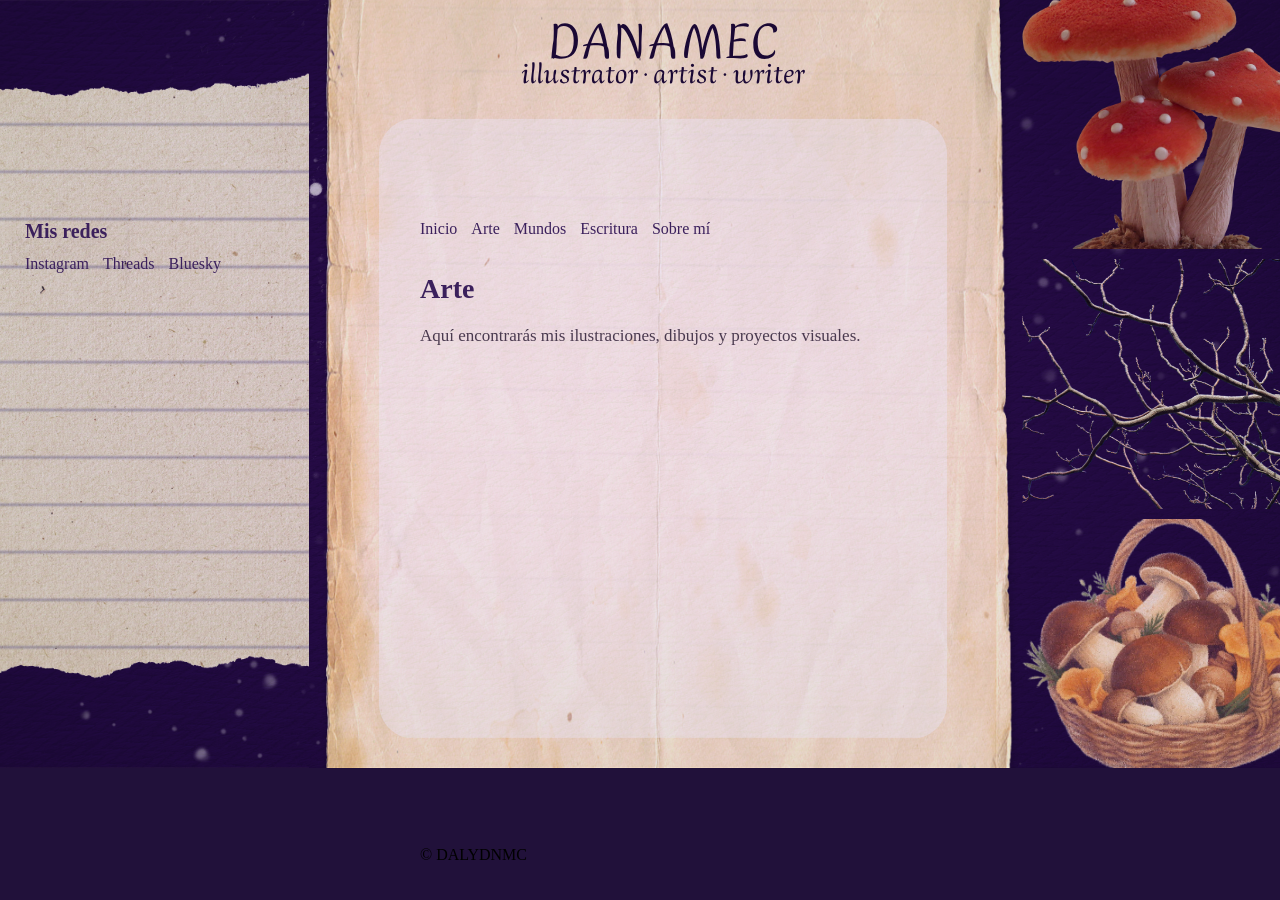
==== arte.html @ 803d5026 "Create arte.html" ====
<!DOCTYPE html>
<html lang="es">

<head>
  <meta charset="UTF-8">
  <title>DANAMEC · Arte</title>

  <link rel="stylesheet" href="estilo.css">
</head>

<body>

  <aside class="redes">

    <h3>Mis redes</h3>

    <a href="#">Instagram</a>
    <a href="#">Threads</a>
    <a href="#">Bluesky</a>

  </aside>

  <main>

    <nav class="menu-principal">
      <a href="index.html">Inicio</a>
      <a href="arte.html">Arte</a>
      <a href="#">Mundos</a>
      <a href="#">Escritura</a>
      <a href="#">Sobre mí</a>
    </nav>

    <h2>Arte</h2>

    <p>
      Aquí encontrarás mis ilustraciones, dibujos y proyectos visuales.
    </p>

  </main>

  <footer>
    <p>© DALYDNMC</p>
  </footer>

</body>

</html>
---- estilo.css ----
body {
  margin: 0;
  min-height: 100vh;

  background-image: url("DANAMEC.png");
  background-size: 1366px 768px;
  background-position: top center;
  background-repeat: no-repeat;
  background-color: #21113a;

  font-family: Georgia, serif;
}


/* REDES SOCIALES */

.redes {
  position: absolute;
  top: 200px;
  left: 25px;
  width: 300px;
}

.redes h3 {
  color: #3b205c;
  font-size: 20px;
  margin-bottom: 12px;
}

.redes a {
  color: #3b205c;
  text-decoration: none;
  margin-right: 10px;
  font-size: 16px;
}

.redes a:hover {
  color: #8b5aa8;
  text-decoration: underline;
}
/* CONTENIDO CENTRAL */

main {
  position: absolute;
  top: 220px;
  left: 420px;
  width: 540px;
}


/* MENÚ PRINCIPAL */

.menu-principal {
  white-space: nowrap;
  margin-bottom: 35px;
}

.menu-principal a {
  color: #3b205c;
  text-decoration: none;
  margin-right: 10px;
  font-size: 16px;
}

.menu-principal a:hover {
  color: #8b5aa8;
  text-decoration: underline;
}


/* TEXTO */

main h2 {
  color: #3b205c;
  font-size: 28px;
  margin-bottom: 15px;
}

main p {
  color: #4a3a4f;
  font-size: 17px;
  line-height: 1.6;
}


/* COPYRIGHT */

footer {
  position: absolute;
  bottom: 20px;
  left: 420px;
}
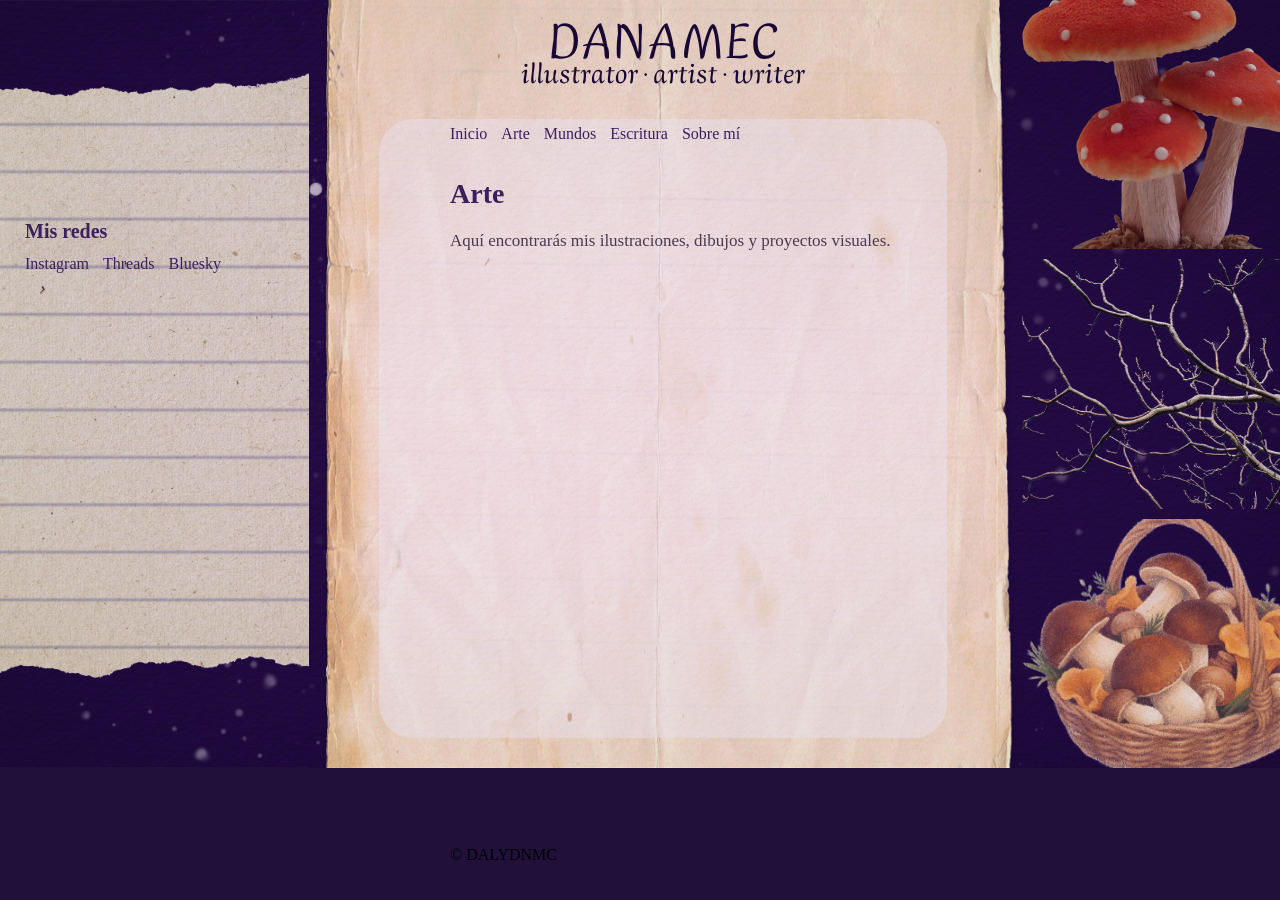
==== commit c1189587: "Update arte.html" ====
--- a/arte.html
+++ b/arte.html
@@ -22,14 +22,14 @@
 
   <main>
 
-    <nav class="menu-principal">
-      <a href="index.html">Inicio</a>
-      <a href="arte.html">Arte</a>
-      <a href="#">Mundos</a>
-      <a href="#">Escritura</a>
-      <a href="#">Sobre mí</a>
-    </nav>
-
+   <nav class="menu-principal">
+  <a href="index.html">Inicio</a>
+  <a href="arte.html">Arte</a>
+  <a href="mundos.html">Mundos</a>
+  <a href="escritura.html">Escritura</a>
+  <a href="sobre-mi.html">Sobre mí</a>
+</nav>
+    
     <h2>Arte</h2>
 
     <p>
--- a/estilo.css
+++ b/estilo.css
@@ -42,9 +42,9 @@
 
 main {
   position: absolute;
-  top: 220px;
-  left: 420px;
-  width: 540px;
+  top: 125px;
+  left: 450px;
+  width: 510px;
 }
 
 
@@ -88,5 +88,5 @@
 footer {
   position: absolute;
   bottom: 20px;
-  left: 420px;
+  left: 450px;
 }
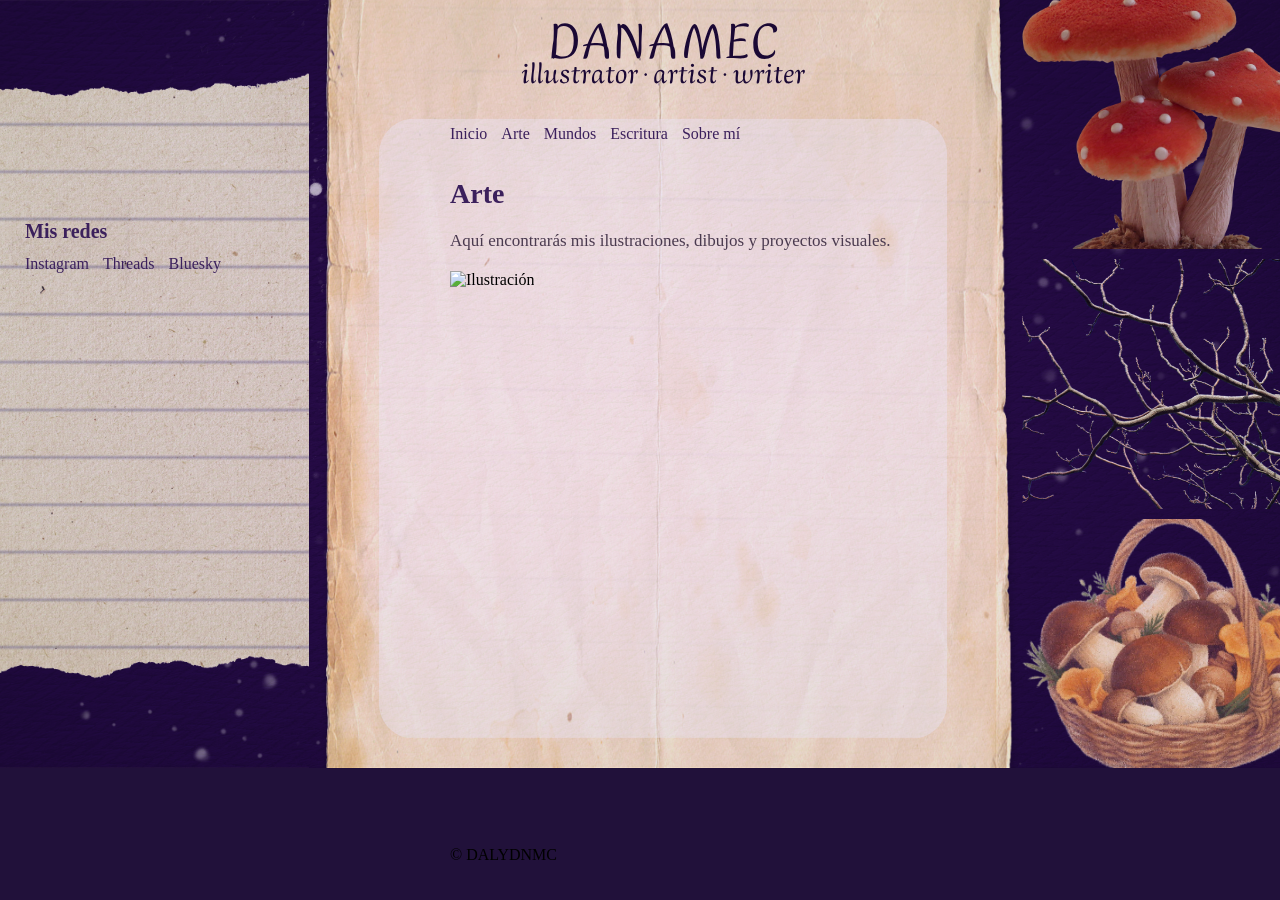
==== commit 627ab55b: "Update arte.html" ====
--- a/arte.html
+++ b/arte.html
@@ -25,7 +25,7 @@
    <nav class="menu-principal">
   <a href="index.html">Inicio</a>
   <a href="arte.html">Arte</a>
-  <a href="mundos.html">Mundos</a>
+<a href="./mundos.html">Mundos</a>
   <a href="escritura.html">Escritura</a>
   <a href="sobre-mi.html">Sobre mí</a>
 </nav>
@@ -36,6 +36,12 @@
       Aquí encontrarás mis ilustraciones, dibujos y proyectos visuales.
     </p>
 
+    <div class="galeria">
+
+  <img src="154 sin título.png" alt="Ilustración">
+
+</div>
+
   </main>
 
   <footer>
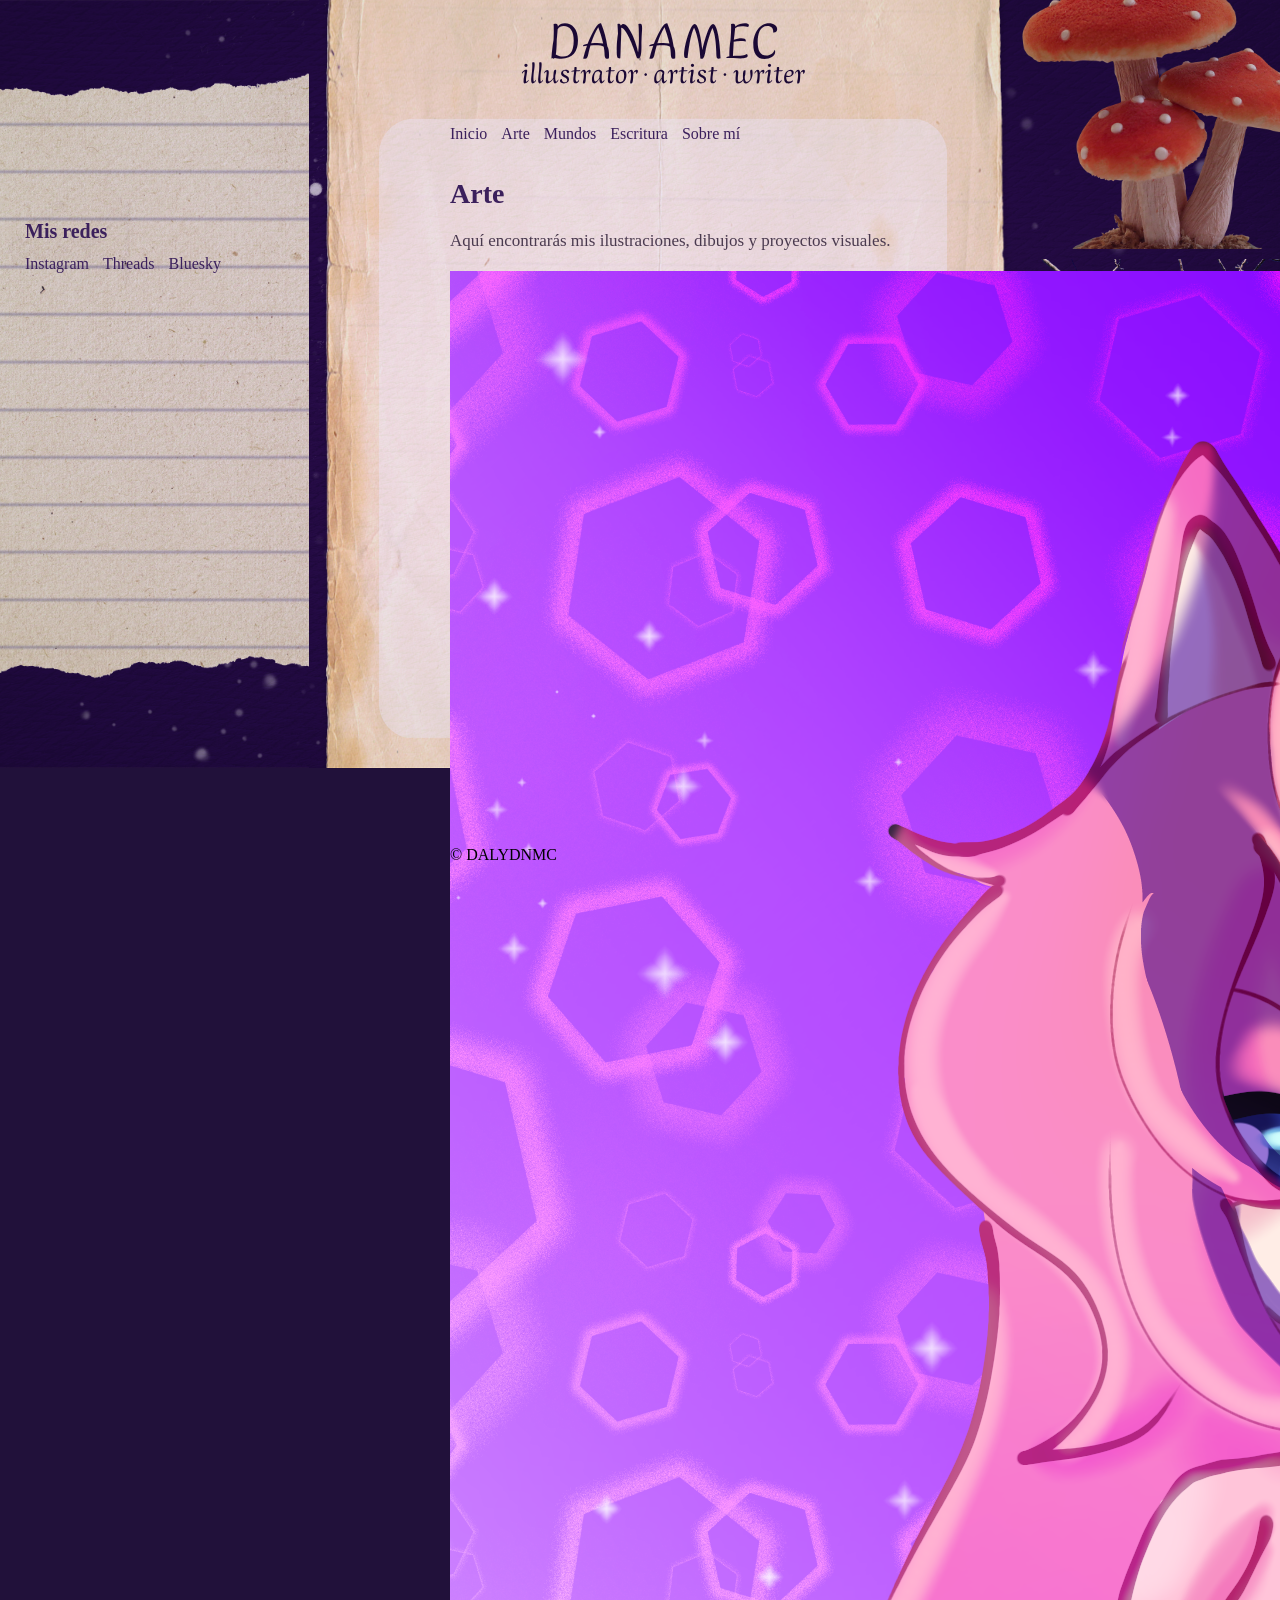
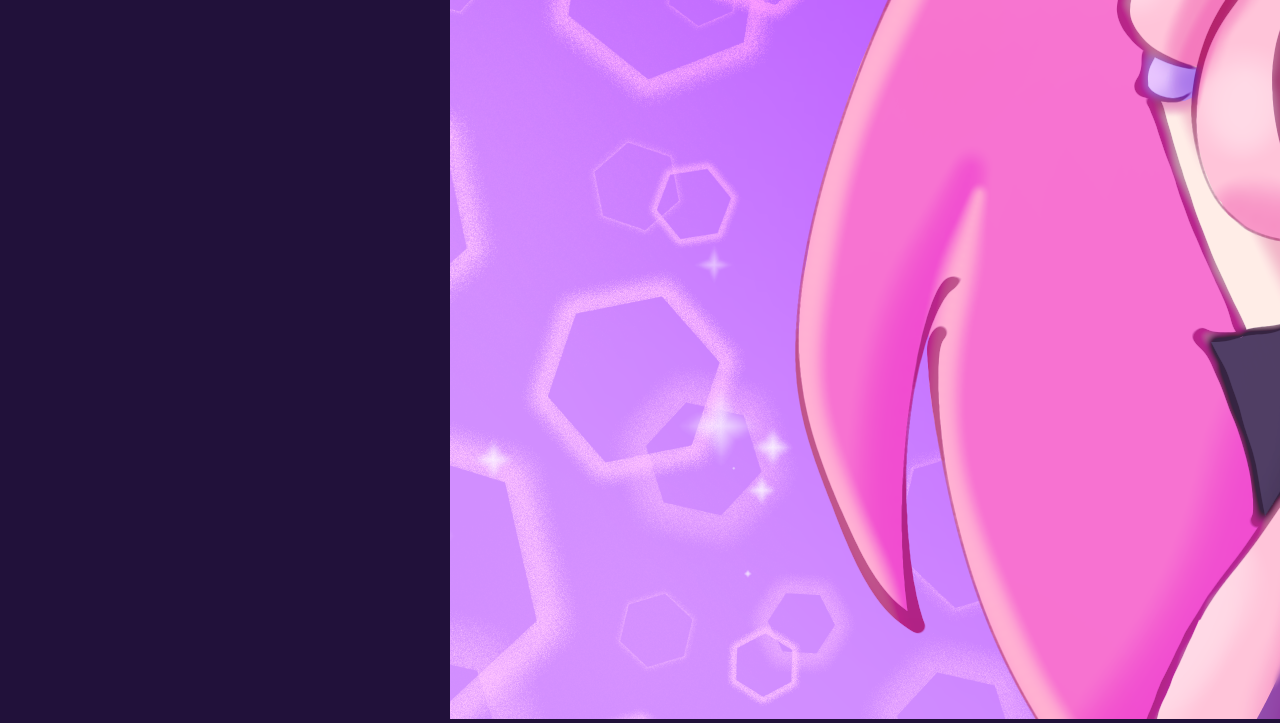
==== commit ab40052a: "Update arte.html" ====
--- a/arte.html
+++ b/arte.html
@@ -36,9 +36,9 @@
       Aquí encontrarás mis ilustraciones, dibujos y proyectos visuales.
     </p>
 
-    <div class="galeria">
+   <div class="galeria">
 
-  <img src="154 sin título.png" alt="Ilustración">
+  <img src="ilustracion1.png" alt="Ilustración">
 
 </div>
 
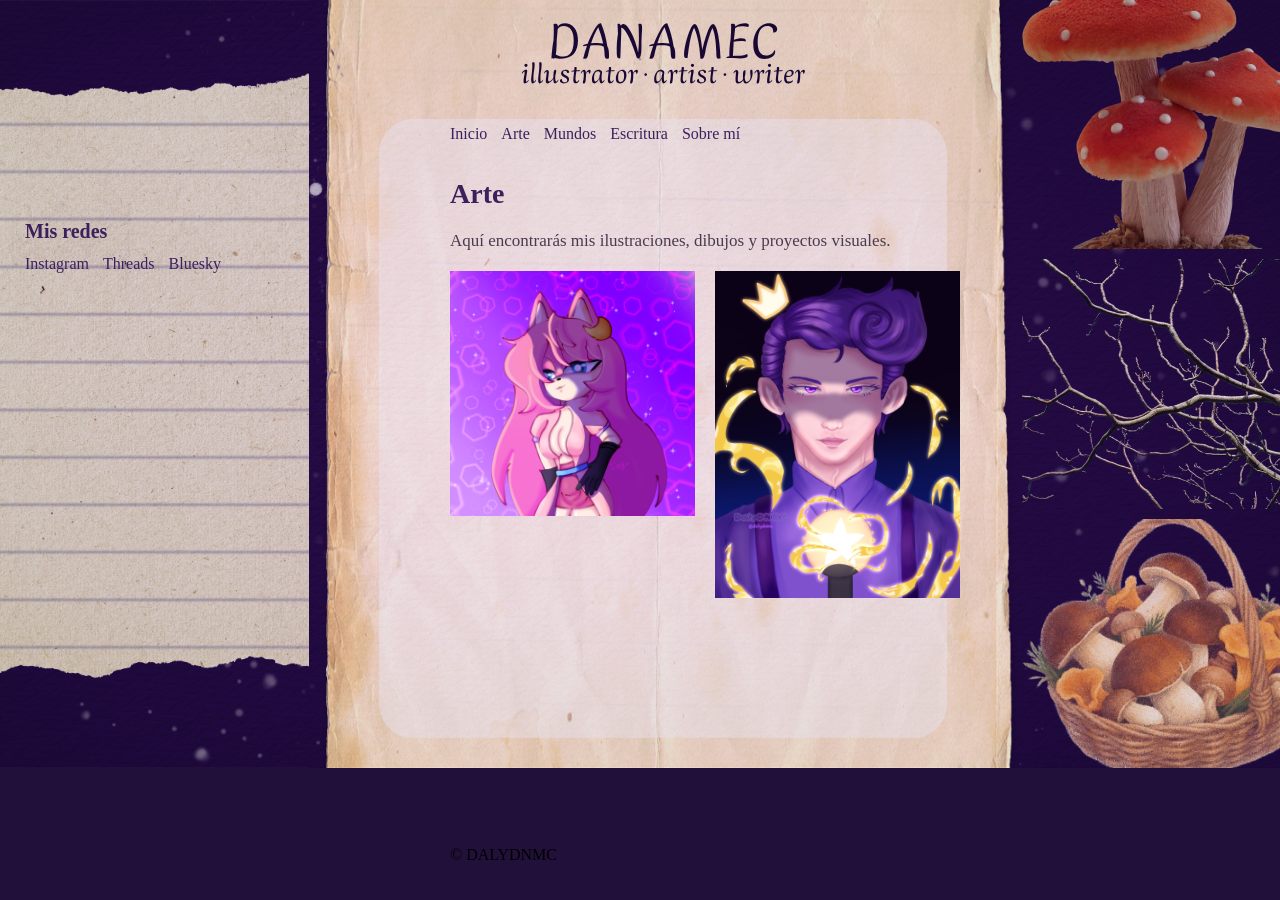
==== commit 6b0b5211: "Update arte.html" ====
--- a/arte.html
+++ b/arte.html
@@ -36,9 +36,10 @@
       Aquí encontrarás mis ilustraciones, dibujos y proyectos visuales.
     </p>
 
-   <div class="galeria">
+  <div class="galeria">
 
   <img src="ilustracion1.png" alt="Ilustración">
+  <img src="ilustracion 2.png" alt="Ilustración">
 
 </div>
 
--- a/estilo.css
+++ b/estilo.css
@@ -90,3 +90,16 @@
   bottom: 20px;
   left: 450px;
 }
+/* GALERÍA DE ARTE */
+
+.galeria {
+  display: grid;
+  grid-template-columns: repeat(2, 1fr);
+  gap: 20px;
+}
+
+.galeria img {
+  width: 100%;
+  height: auto;
+  display: block;
+}
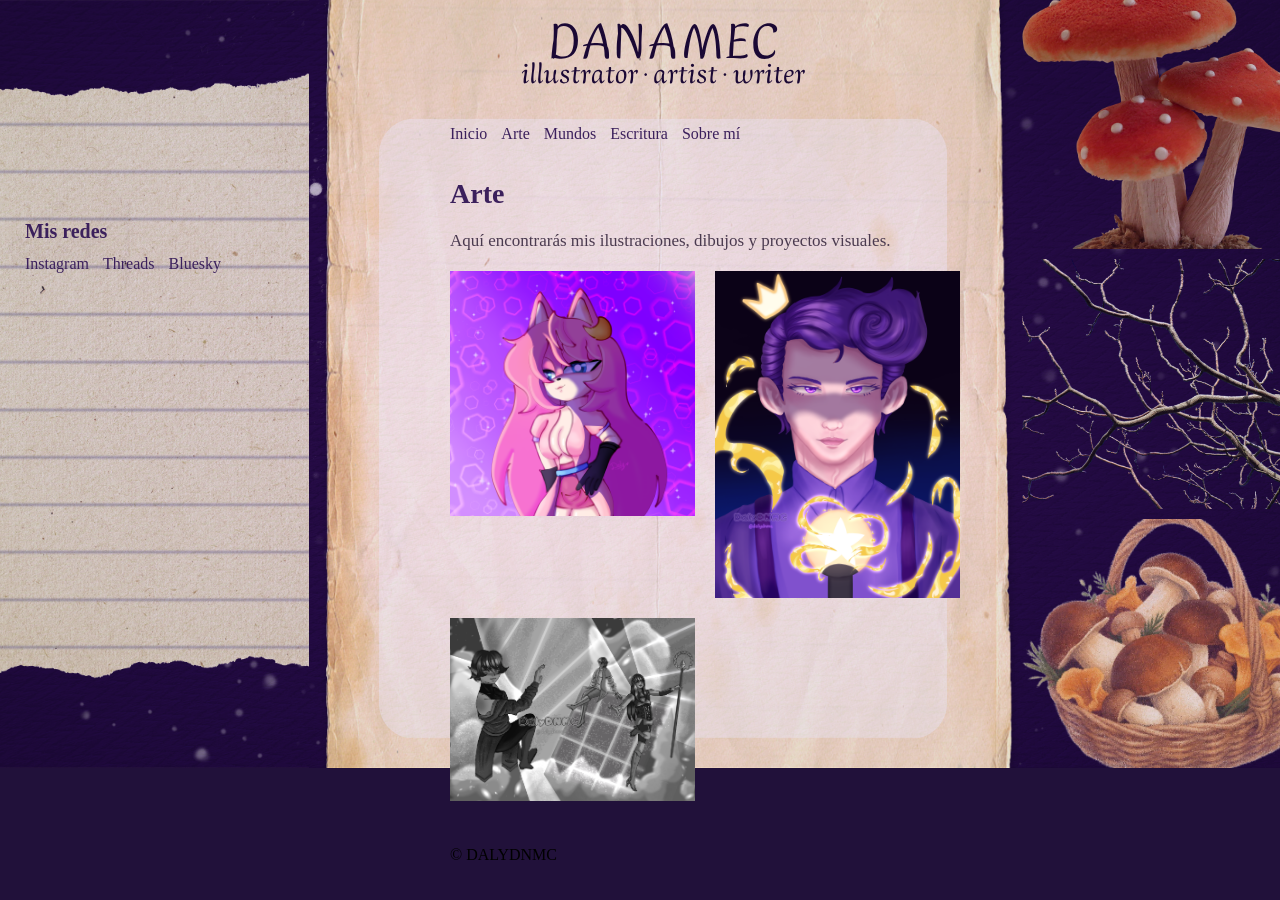
==== commit 8b52475f: "Update arte.html" ====
--- a/arte.html
+++ b/arte.html
@@ -40,6 +40,7 @@
 
   <img src="ilustracion1.png" alt="Ilustración">
   <img src="ilustracion 2.png" alt="Ilustración">
+  <img src="ilustracion3.png" alt="Ilustración">
 
 </div>
 
--- a/estilo.css
+++ b/estilo.css
@@ -94,7 +94,7 @@
 
 .galeria {
   display: grid;
-  grid-template-columns: repeat(2, 1fr);
+ grid-template-columns: repeat(2, 1fr);
   gap: 20px;
 }
 
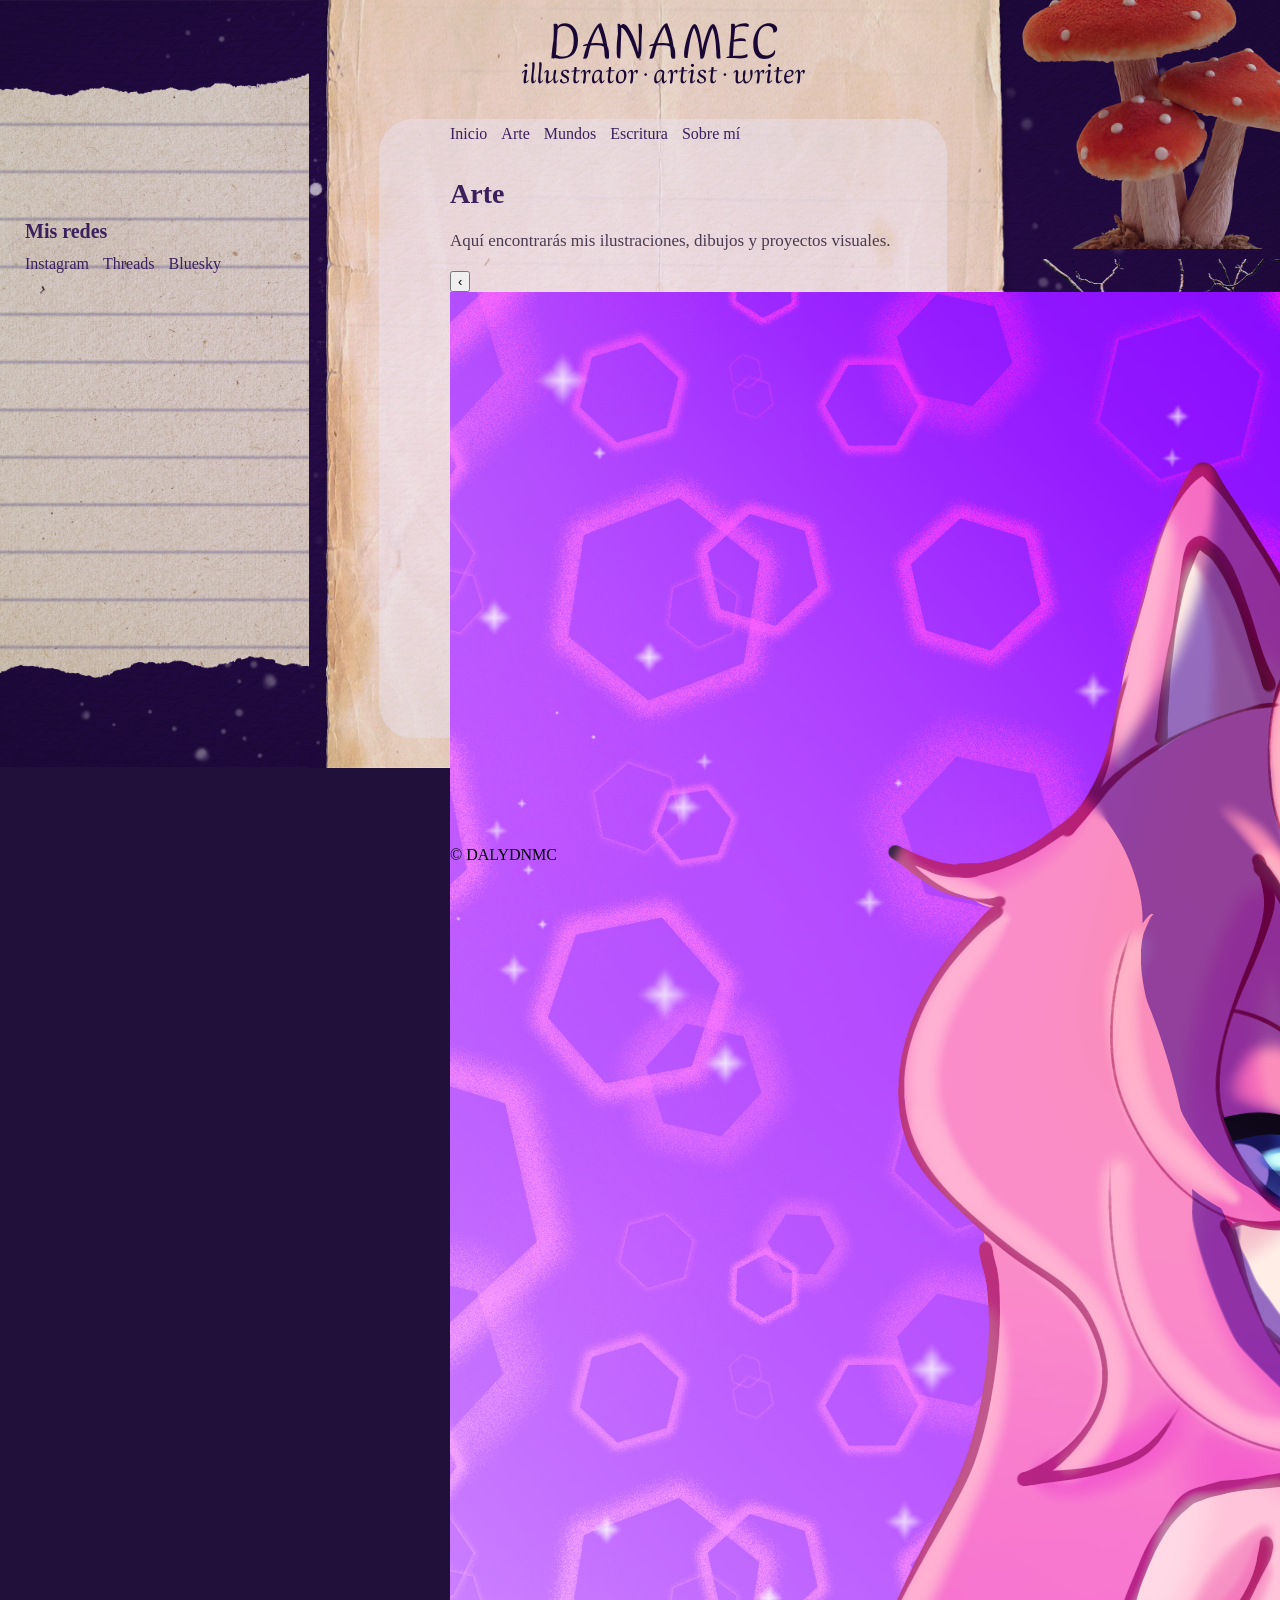
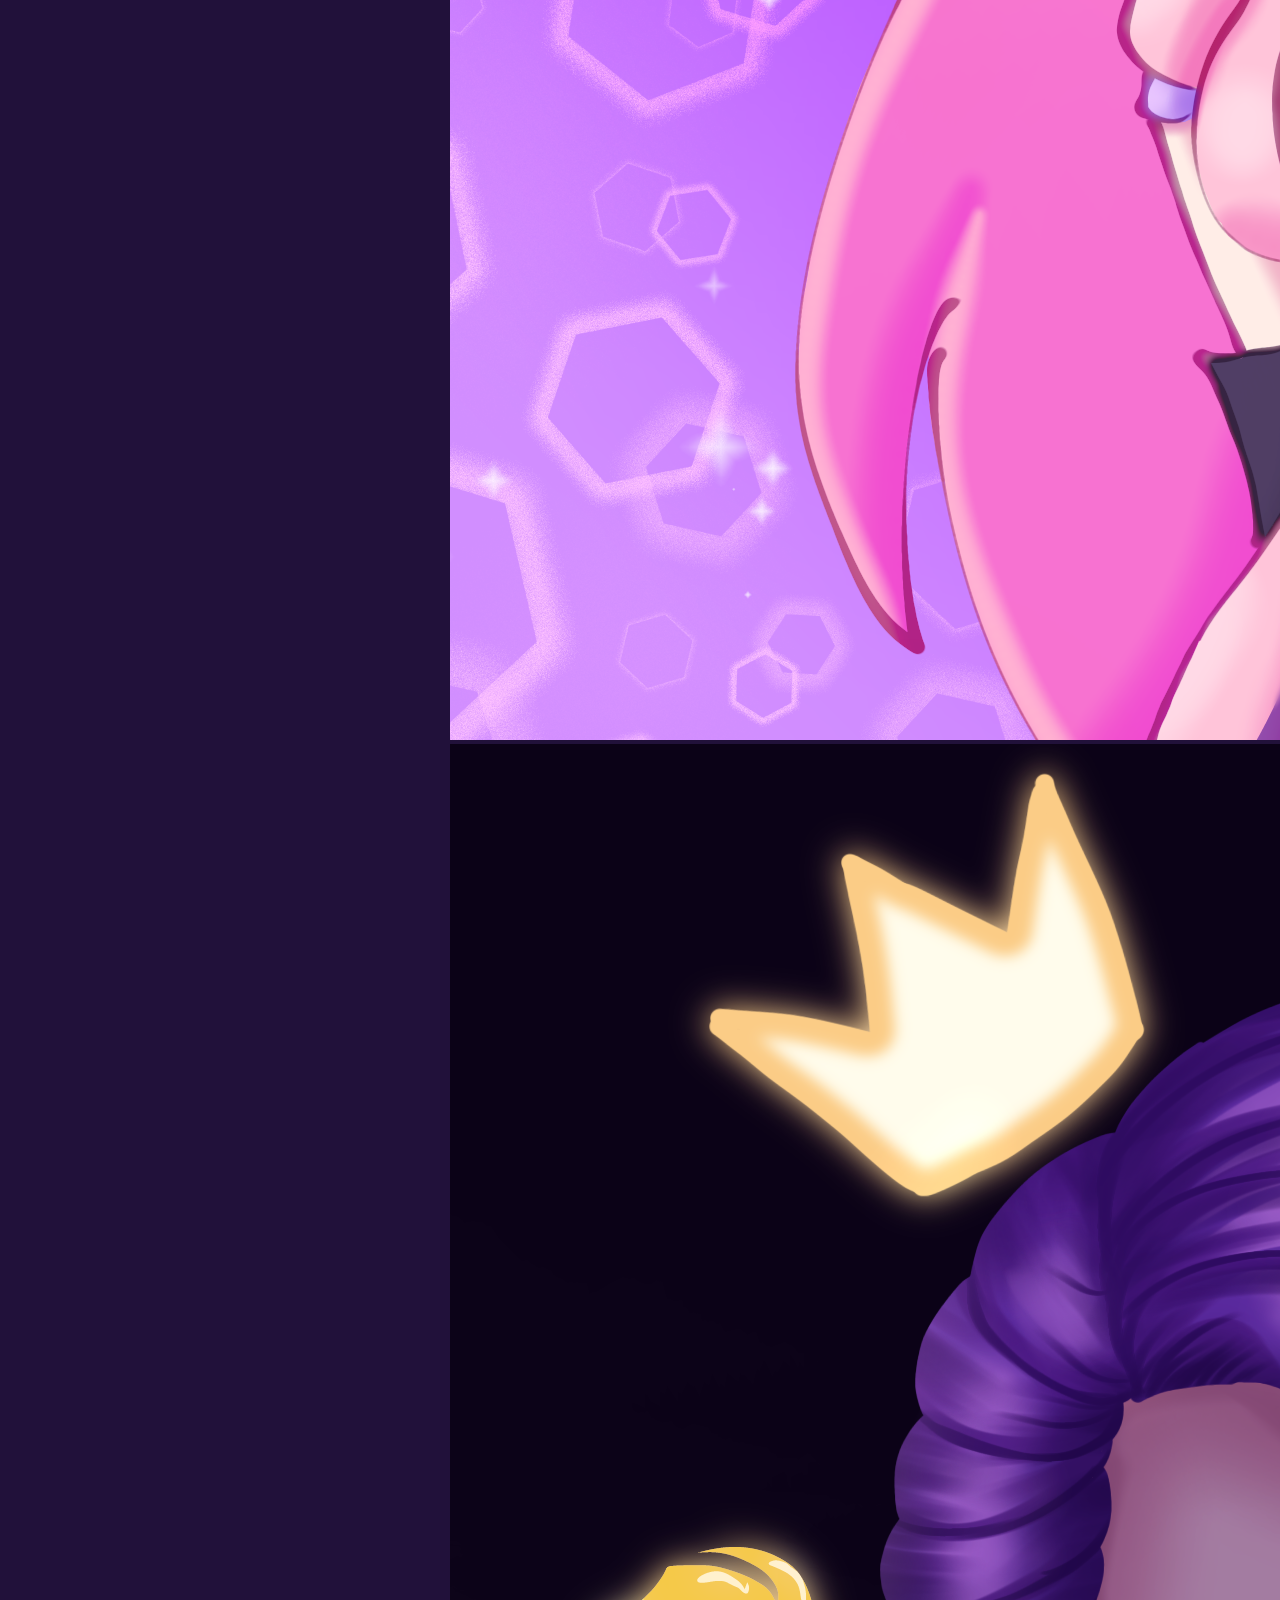
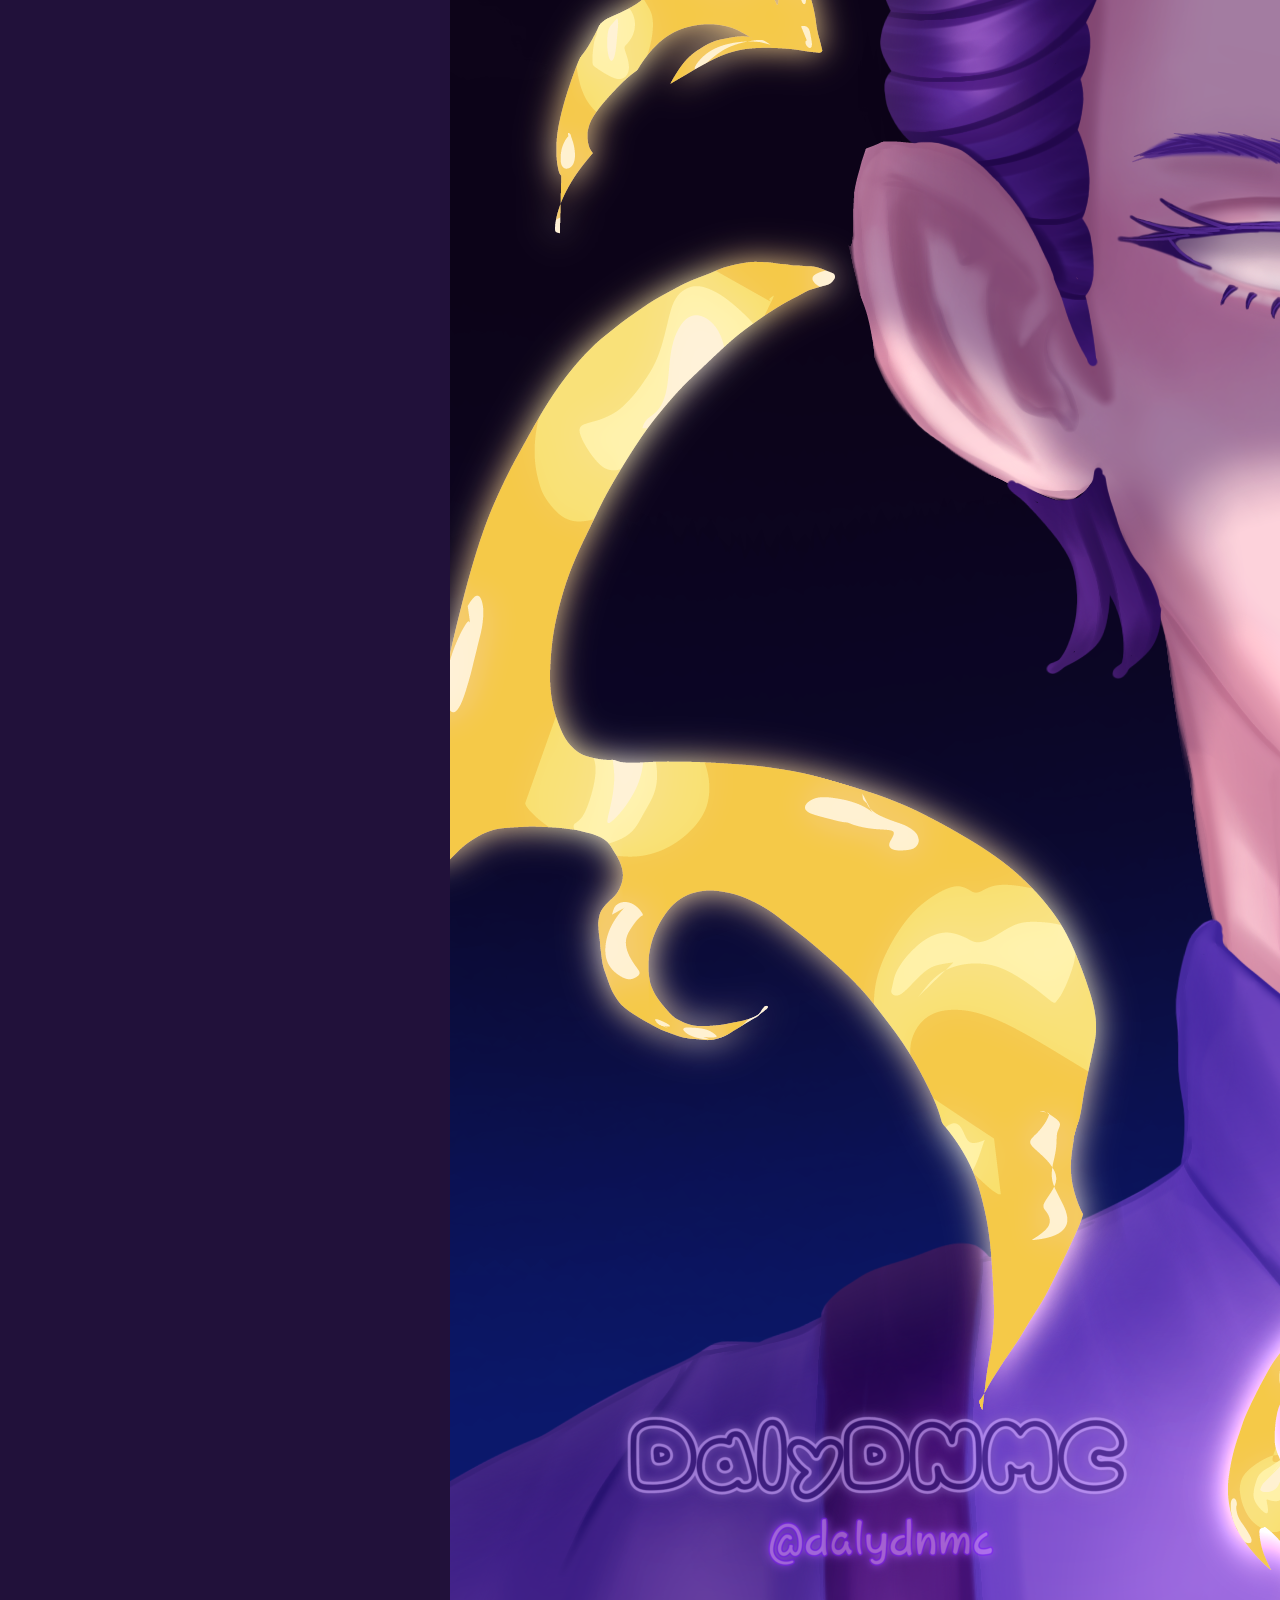
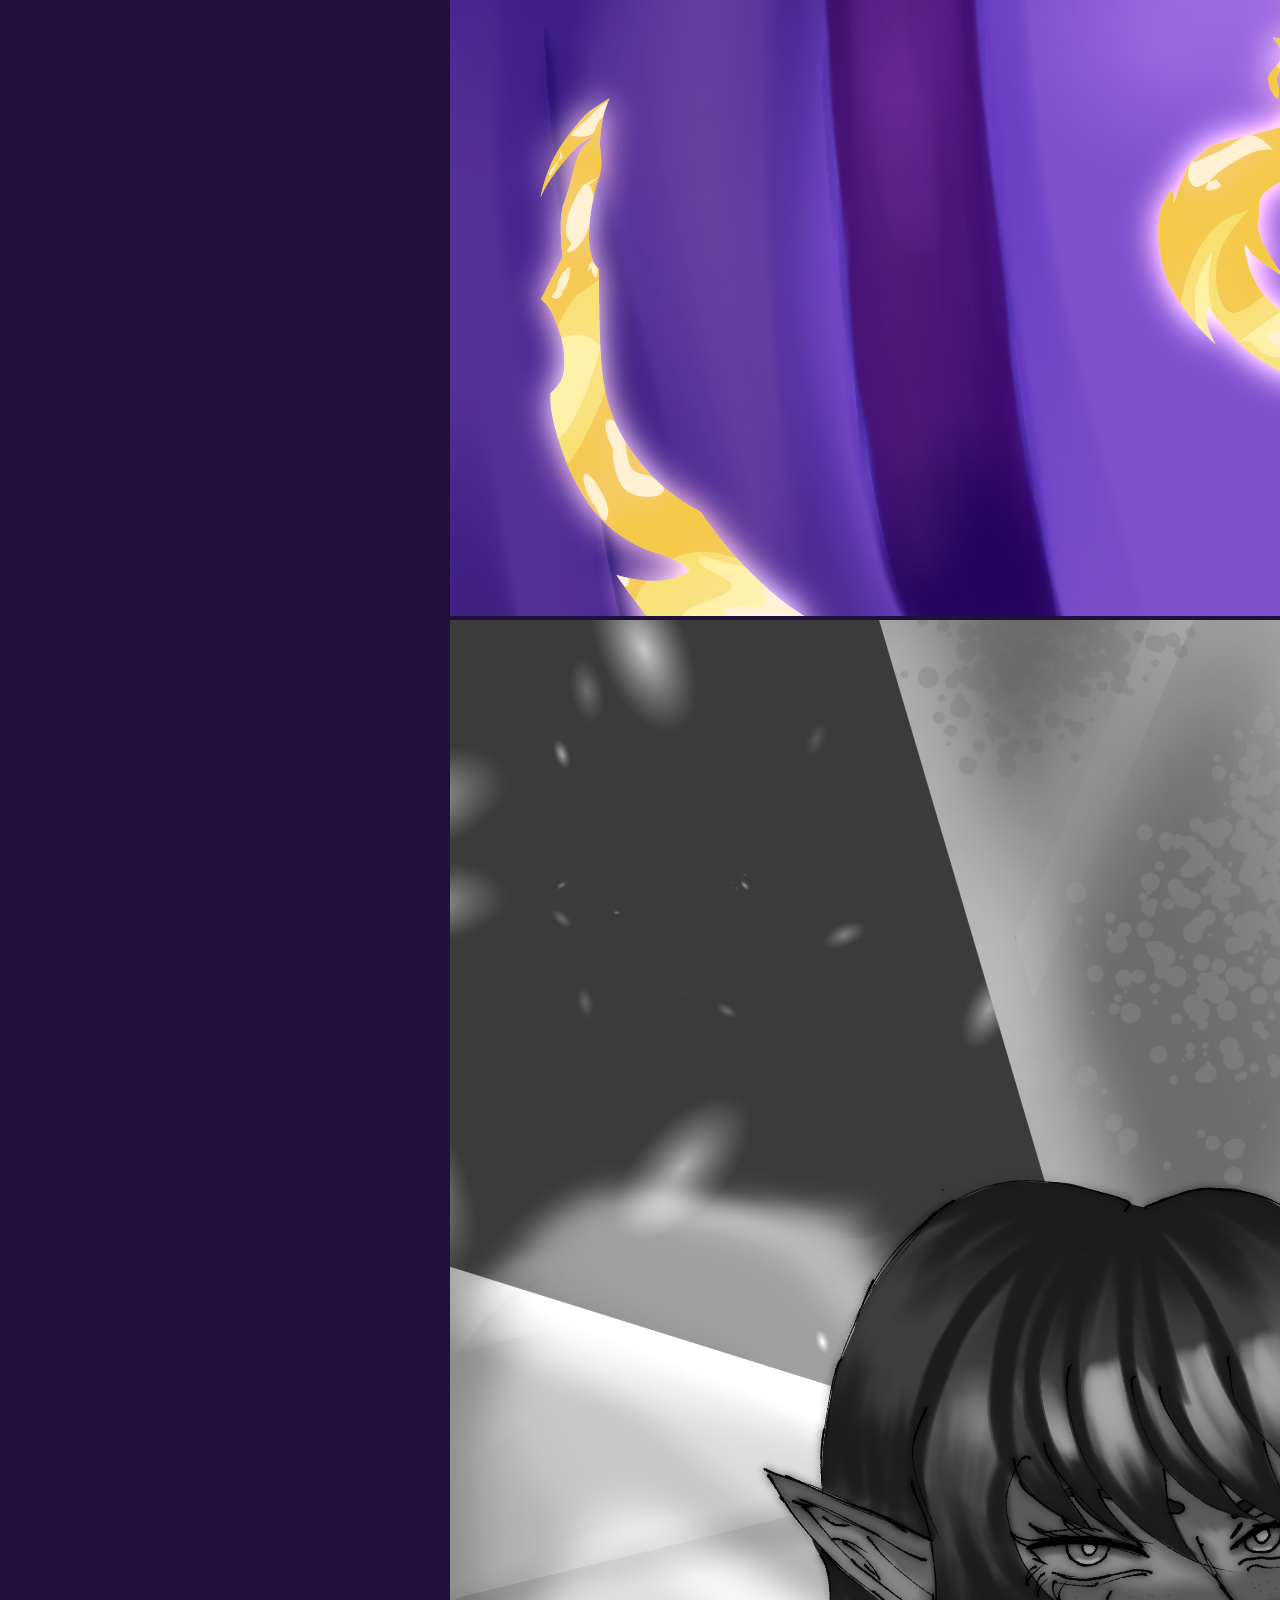
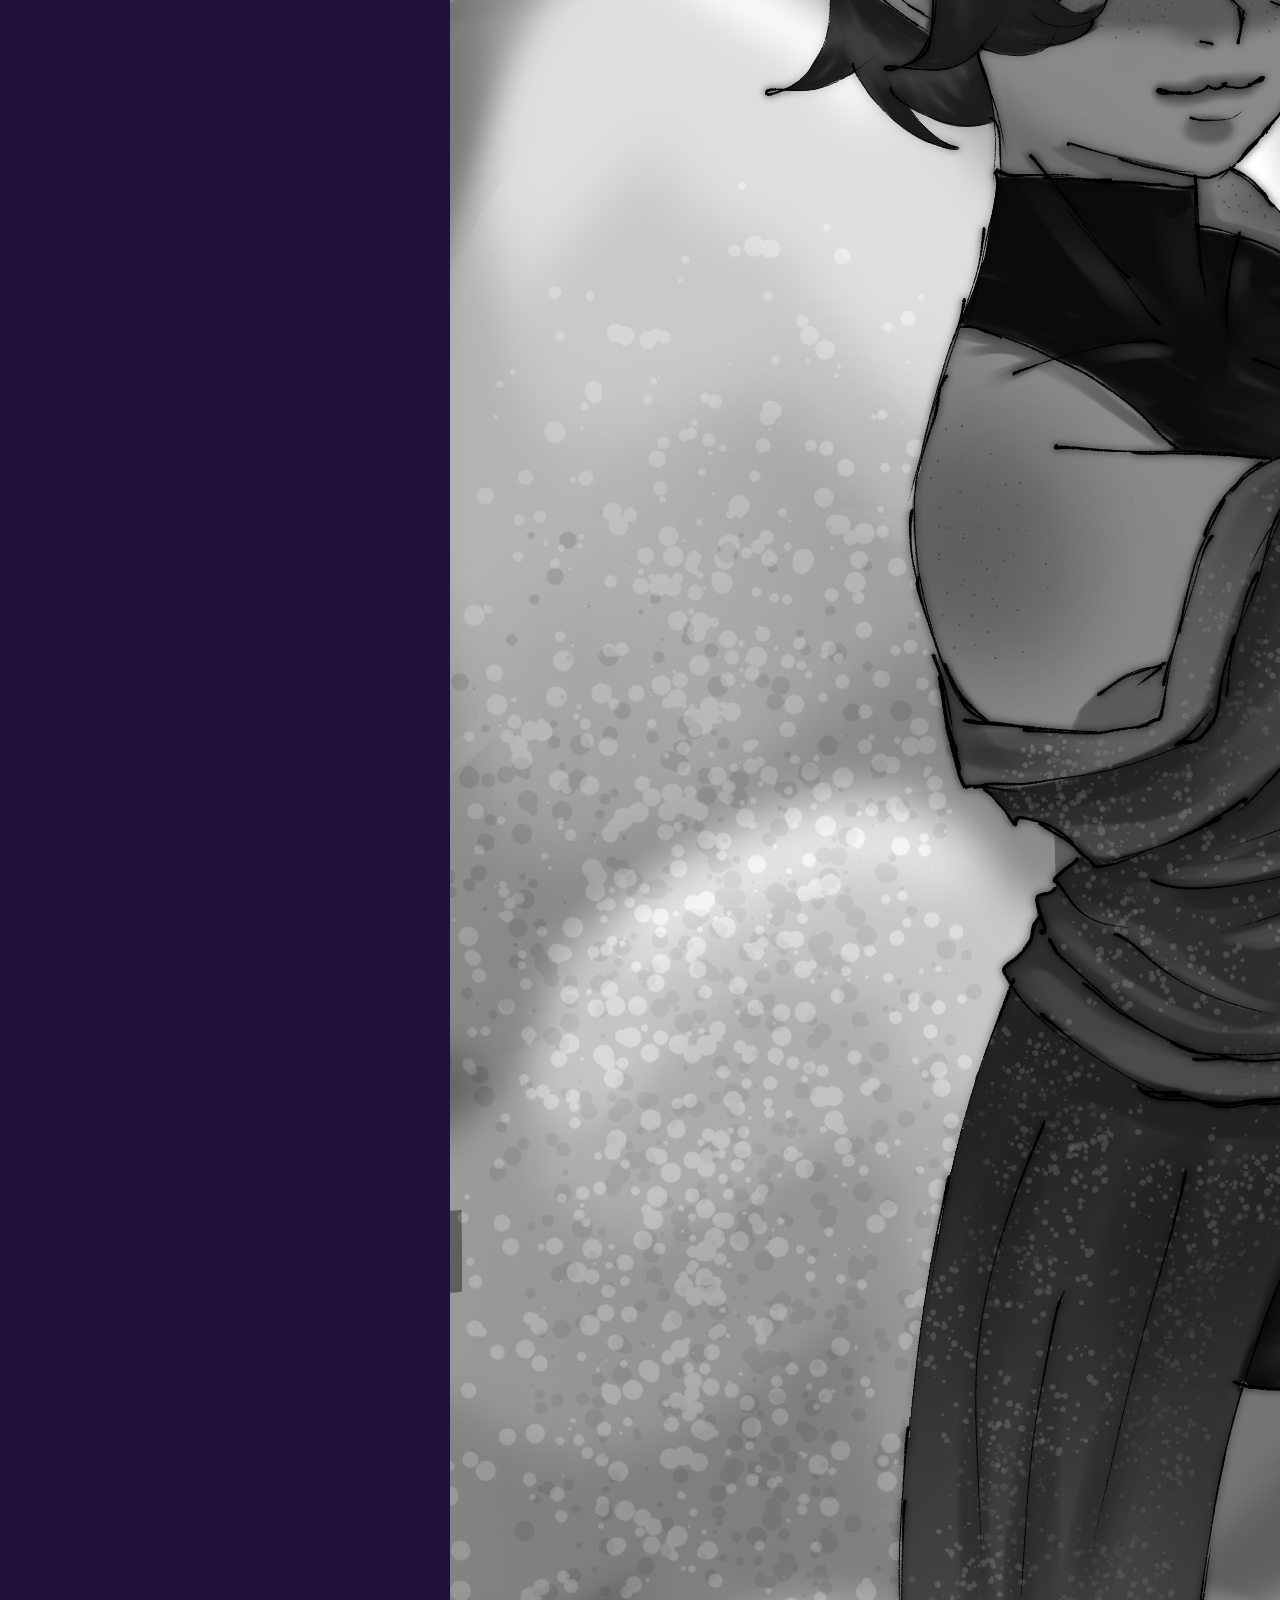
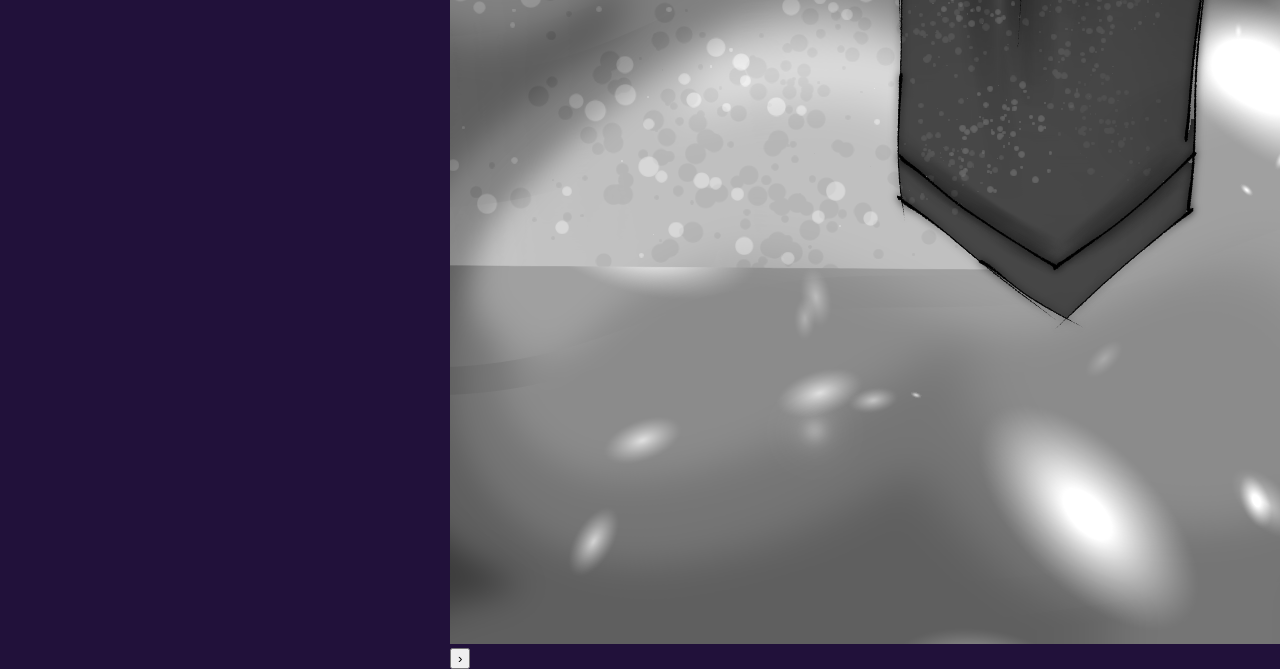
==== commit b8e3ad77: "Update arte.html" ====
--- a/arte.html
+++ b/arte.html
@@ -36,11 +36,27 @@
       Aquí encontrarás mis ilustraciones, dibujos y proyectos visuales.
     </p>
 
-  <div class="galeria">
+ <div class="carrusel">
 
-  <img src="ilustracion1.png" alt="Ilustración">
-  <img src="ilustracion 2.png" alt="Ilustración">
-  <img src="ilustracion3.png" alt="Ilustración">
+  <button class="flecha izquierda">‹</button>
+
+  <div class="obras">
+
+    <div class="obra">
+      <img src="ilustracion1.png" alt="Ilustración 1">
+    </div>
+
+    <div class="obra">
+      <img src="ilustracion 2.png" alt="Ilustración 2">
+    </div>
+
+    <div class="obra">
+      <img src="ilustracion3.png" alt="Ilustración 3">
+    </div>
+
+  </div>
+
+  <button class="flecha derecha">›</button>
 
 </div>
 
